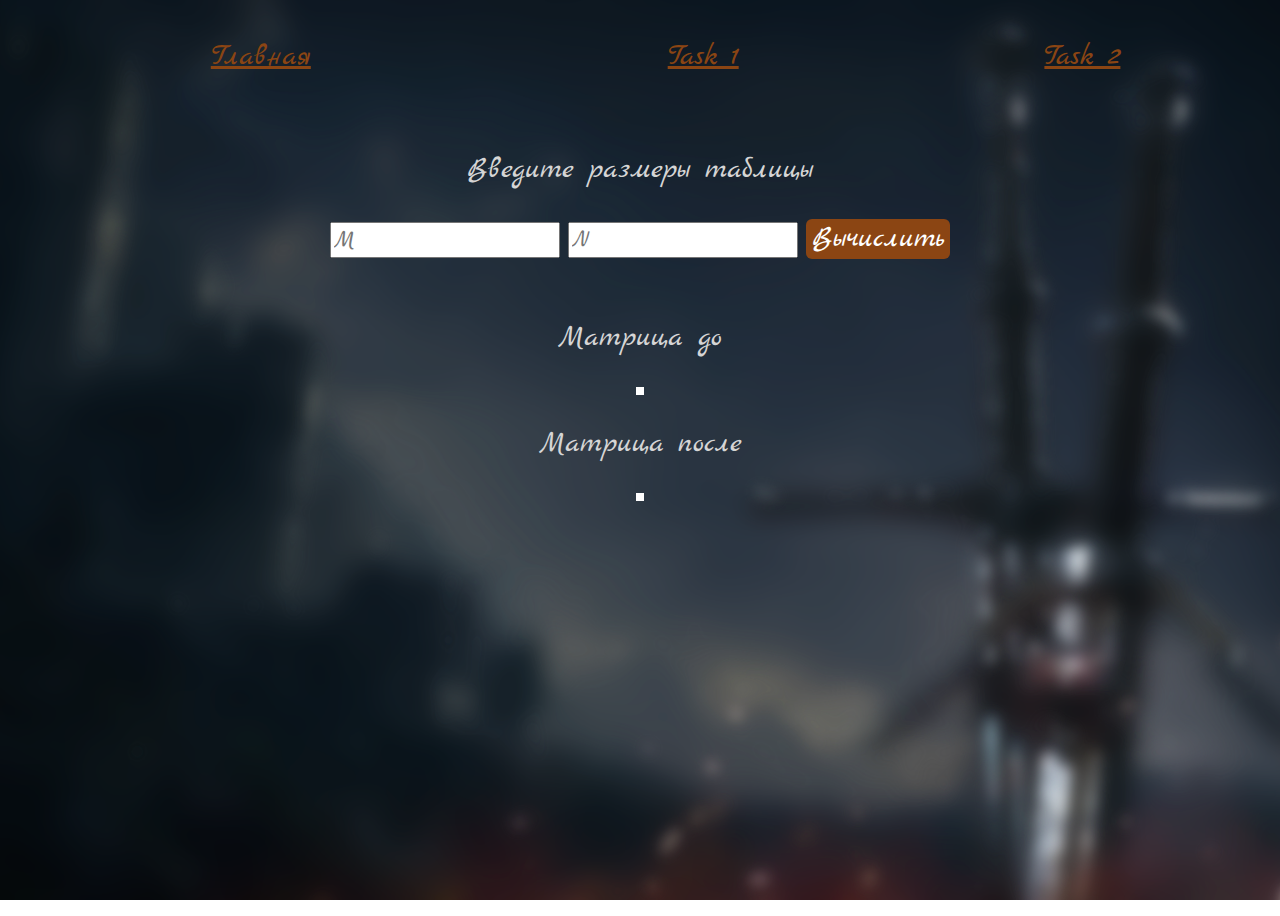
==== html/task2.html @ c43fb28a "Add files via upload" ====
<!doctype html>
 <html lang="en" >
<head>
  <meta charset="utf-8">
  <meta name="viewport" content="width=device-width, initial-scale=1">
  <link rel ="stylesheet" href = "../css/mystyle.css">
  <meta name="description" content="calculate">
  <meta name="author" content="Atkin">
  <title>Matrix</title>
</head>
<body>
  <div class="container">
    <div class="A1"><header><p><a href="../index.html">Главная</a></p></header></div>
    <div class="A2"><header><p><a href="../html/task1.html">Task_1</a></p></header></div>
    <div class ="A3"><header><p><a href="../html/task2.html">Task_2</a></p></header></div>
    <div class ="B2">
      <p>Введите размеры таблицы</p>
      <input type="text" id = "M" placeholder="M" name = "M"/>
      <input type="text" id = "N" placeholder="N" name = "N"/>
      <button name="button_2" id ="button_2" onclick="calcNumber()">Вычислить</button> <br>
      <br>
    </div>
    <div class="B1">
    <p>Матрица до</p>    
    <table id = "table"></table>
    <p>Матрица после</p>
    <table id = "table_1">
    </div>
  </div>

<script src="../script/task_2.js"></script>
</body>
</html>
---- css/mystyle.css ----
@font-face {
    font-family: 'MyCustomFont';
    src: url(../Font/Marck_Script/MarckScript-Regular.ttf) format('truetype');
   
}

html{
    background-image: url(../img/SwordsBackground.png);
    min-height: 100%;
    background-repeat: no-repeat;
    background-attachment: fixed;
    background-position: center;
    background-size: cover;
    text-align: center;
}

table{
    margin: 10px auto;
    border: solid white 4px;
}
.container{
    
    justify-items: center;
    grid-row-gap: 10px;
    grid-template-columns: 0.8fr 0.6fr 0.6fr;
    grid-template-rows: 0.25fr 0.25fr 1.5fr;
    font-family: "MyCustomFont";
    min-height: 100vh;
  display: grid; 
  grid-template-areas:
  "A1 A2 A3"
  "B2 B2 B2"
  "B1 B1 B1"
}


.A2{
    grid-area: A2;
}


.A3{
    grid-area: A3;
}

.A1{
    grid-area: A1;
   
}

.B1{
    grid-area: B1;
}

.B2{
    grid-area: B2;
}


button{
    box-shadow: none;
    font-family:MyCustomFont;
    background-color: #8B4513;
    font-size: 30px;
    border-radius: 6px;
    border: none;
    color: white;
}

img{
    max-width: 20%;
    height: auto;
}

p{
    color: #D5D5D5;
    font-family:MyCustomFont;
    font-size: 30px;
    margin-left: 150px;
    margin-right: 150px;
   

}
@media (max-width:1100px) {
    p{
        font-size: 20px;
        margin-left: 0;
        margin-right: 0;
    }

    button{
        font-size: 25px;
    }
    img{
        max-width: 70%;
        height: auto;
    }
    
}

h1{
    color: #D5D5D5;
    font-family:MyCustomFont;
    font-size: 32px;

}

a{
    color: #8B4513;

}
output{
    background: rgba(0, 0, 0, 0.2);
    font-family: "MyCustomFont";
    color: #A16949;
    font-size:x-large;
}

textarea{
    font-family: 'MyCustomFont';
    color: #A16949;
    width: auto;
    height: auto;
    font-size: x-large;    
}

input{
    font-family: 'MyCustomFont';
    color: #A16949;
    width: auto;
    height: auto;
    font-size: x-large;    
}

th{
    border: solid white 2px;
    font-size: larger;
    color: white;
}

tr{
    border: solid white 2px;
    font-size: larger;
    color: white;
}
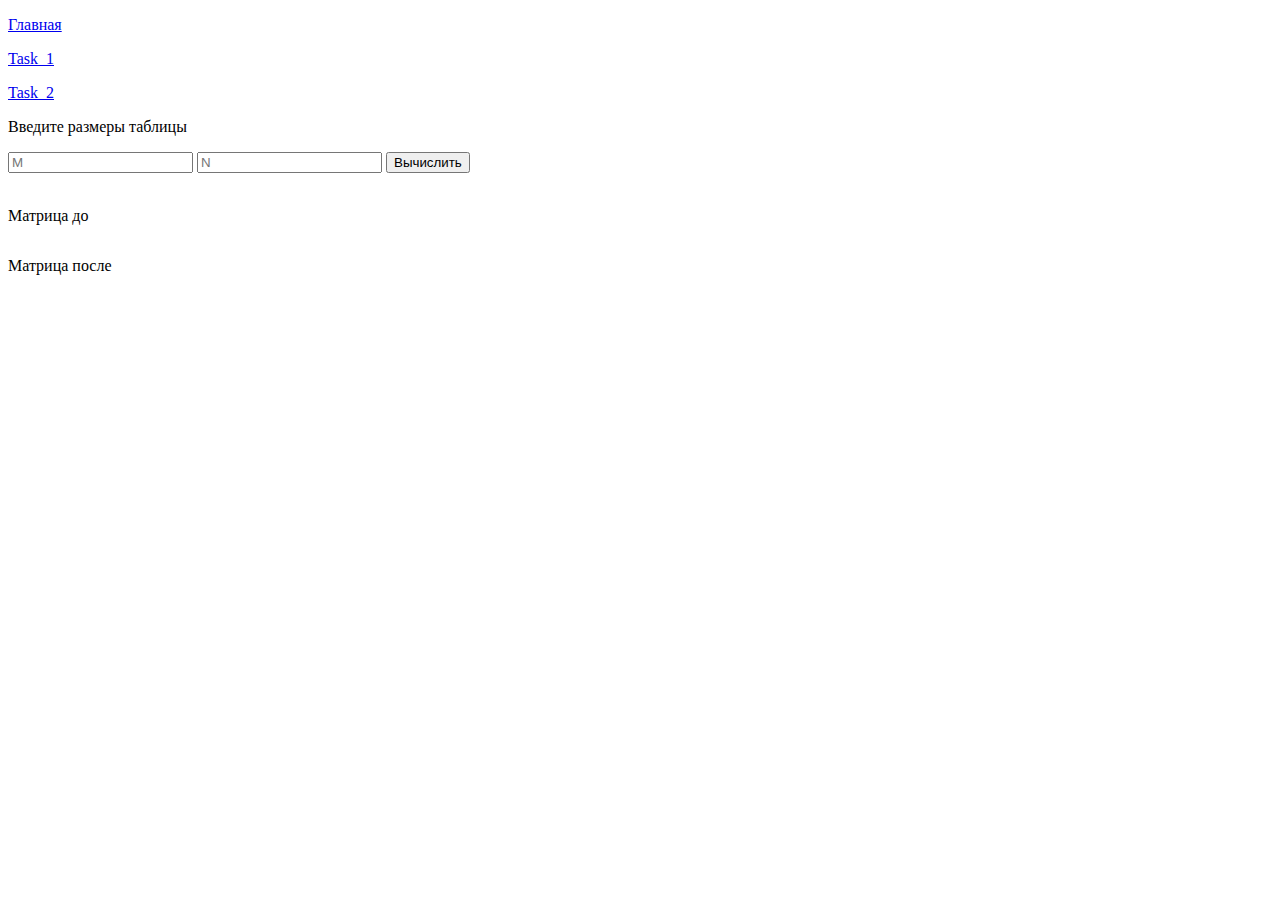
==== commit 808d147d: "Update task2.html" ====
--- a/html/task2.html
+++ b/html/task2.html
@@ -3,16 +3,16 @@
 <head>
   <meta charset="utf-8">
   <meta name="viewport" content="width=device-width, initial-scale=1">
-  <link rel ="stylesheet" href = "../css/mystyle.css">
+  <link rel ="stylesheet" href = "css/mystyle.css">
   <meta name="description" content="calculate">
   <meta name="author" content="Atkin">
   <title>Matrix</title>
 </head>
 <body>
   <div class="container">
-    <div class="A1"><header><p><a href="../index.html">Главная</a></p></header></div>
-    <div class="A2"><header><p><a href="../html/task1.html">Task_1</a></p></header></div>
-    <div class ="A3"><header><p><a href="../html/task2.html">Task_2</a></p></header></div>
+    <div class="A1"><header><p><a href="index.html">Главная</a></p></header></div>
+    <div class="A2"><header><p><a href="html/task1.html">Task_1</a></p></header></div>
+    <div class ="A3"><header><p><a href="html/task2.html">Task_2</a></p></header></div>
     <div class ="B2">
       <p>Введите размеры таблицы</p>
       <input type="text" id = "M" placeholder="M" name = "M"/>
@@ -28,6 +28,6 @@
     </div>
   </div>
 
-<script src="../script/task_2.js"></script>
+<script src="script/task_2.js"></script>
 </body>
-</html>+</html>
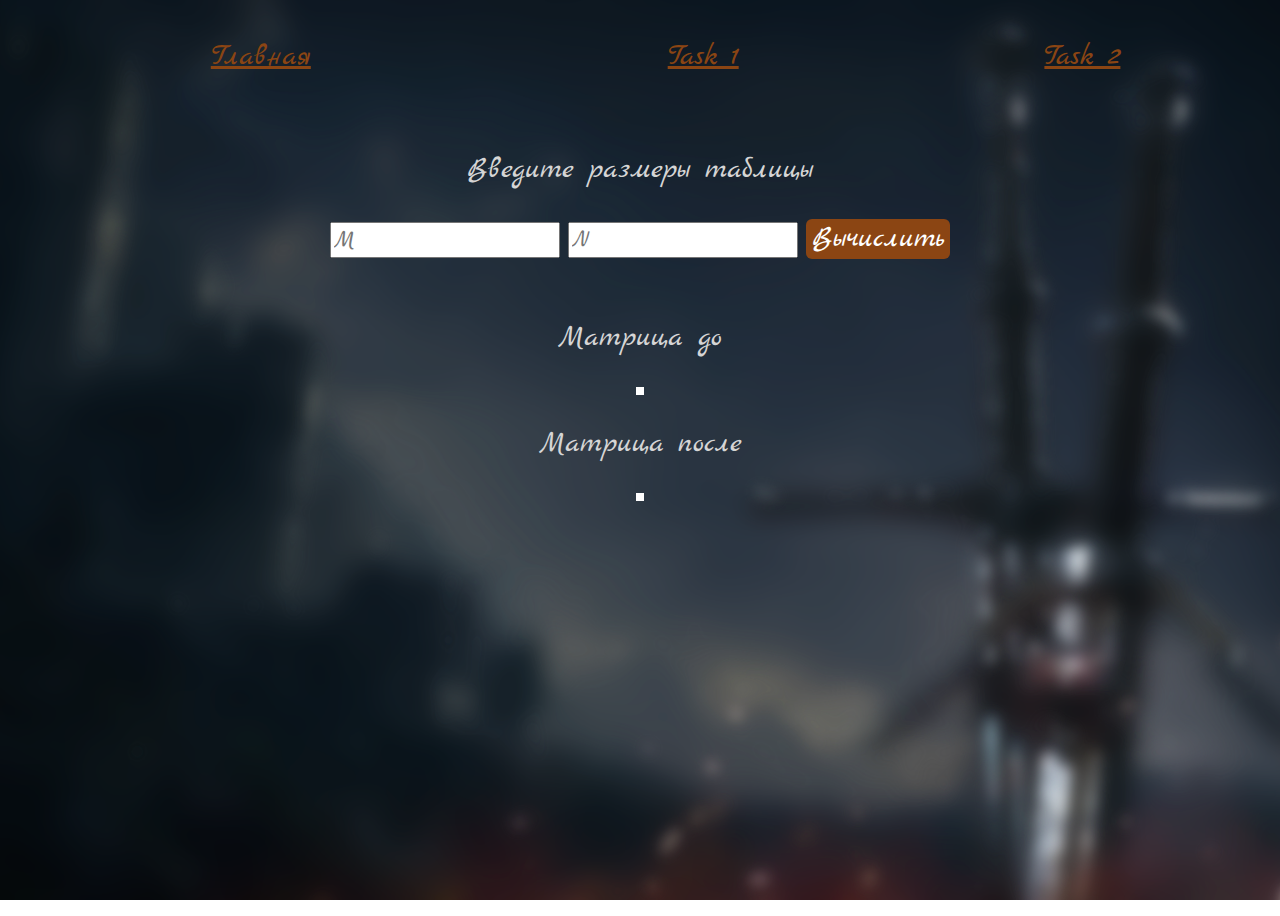
==== commit 9fff37a1: "Update task2.html" ====
--- a/html/task2.html
+++ b/html/task2.html
@@ -3,16 +3,16 @@
 <head>
   <meta charset="utf-8">
   <meta name="viewport" content="width=device-width, initial-scale=1">
-  <link rel ="stylesheet" href = "css/mystyle.css">
+  <link rel ="stylesheet" href = "../css/mystyle.css">
   <meta name="description" content="calculate">
   <meta name="author" content="Atkin">
   <title>Matrix</title>
 </head>
 <body>
   <div class="container">
-    <div class="A1"><header><p><a href="index.html">Главная</a></p></header></div>
-    <div class="A2"><header><p><a href="html/task1.html">Task_1</a></p></header></div>
-    <div class ="A3"><header><p><a href="html/task2.html">Task_2</a></p></header></div>
+    <div class="A1"><header><p><a href="../index.html">Главная</a></p></header></div>
+    <div class="A2"><header><p><a href="../html/task1.html">Task_1</a></p></header></div>
+    <div class ="A3"><header><p><a href="../html/task2.html">Task_2</a></p></header></div>
     <div class ="B2">
       <p>Введите размеры таблицы</p>
       <input type="text" id = "M" placeholder="M" name = "M"/>
--- a/css/mystyle.css
+++ b/css/mystyle.css
@@ -0,0 +1,146 @@
+
+@font-face {
+    font-family: 'MyCustomFont';
+    src: url(../Font/Marck_Script/MarckScript-Regular.ttf) format('truetype');
+   
+}
+
+html{
+    background-image: url(../img/SwordsBackground.png);
+    min-height: 100%;
+    background-repeat: no-repeat;
+    background-attachment: fixed;
+    background-position: center;
+    background-size: cover;
+    text-align: center;
+}
+
+table{
+    margin: 10px auto;
+    border: solid white 4px;
+}
+.container{
+    
+    justify-items: center;
+    grid-row-gap: 10px;
+    grid-template-columns: 0.8fr 0.6fr 0.6fr;
+    grid-template-rows: 0.25fr 0.25fr 1.5fr;
+    font-family: "MyCustomFont";
+    min-height: 100vh;
+  display: grid; 
+  grid-template-areas:
+  "A1 A2 A3"
+  "B2 B2 B2"
+  "B1 B1 B1"
+}
+
+
+.A2{
+    grid-area: A2;
+}
+
+
+.A3{
+    grid-area: A3;
+}
+
+.A1{
+    grid-area: A1;
+   
+}
+
+.B1{
+    grid-area: B1;
+}
+
+.B2{
+    grid-area: B2;
+}
+
+
+button{
+    box-shadow: none;
+    font-family:MyCustomFont;
+    background-color: #8B4513;
+    font-size: 30px;
+    border-radius: 6px;
+    border: none;
+    color: white;
+}
+
+img{
+    max-width: 20%;
+    height: auto;
+}
+
+p{
+    color: #D5D5D5;
+    font-family:MyCustomFont;
+    font-size: 30px;
+    margin-left: 150px;
+    margin-right: 150px;
+   
+
+}
+@media (max-width:1100px) {
+    p{
+        font-size: 20px;
+        margin-left: 0;
+        margin-right: 0;
+    }
+
+    button{
+        font-size: 25px;
+    }
+    img{
+        max-width: 70%;
+        height: auto;
+    }
+    
+}
+
+h1{
+    color: #D5D5D5;
+    font-family:MyCustomFont;
+    font-size: 32px;
+
+}
+
+a{
+    color: #8B4513;
+
+}
+output{
+    background: rgba(0, 0, 0, 0.2);
+    font-family: "MyCustomFont";
+    color: #A16949;
+    font-size:x-large;
+}
+
+textarea{
+    font-family: 'MyCustomFont';
+    color: #A16949;
+    width: auto;
+    height: auto;
+    font-size: x-large;    
+}
+
+input{
+    font-family: 'MyCustomFont';
+    color: #A16949;
+    width: auto;
+    height: auto;
+    font-size: x-large;    
+}
+
+th{
+    border: solid white 2px;
+    font-size: larger;
+    color: white;
+}
+
+tr{
+    border: solid white 2px;
+    font-size: larger;
+    color: white;
+}